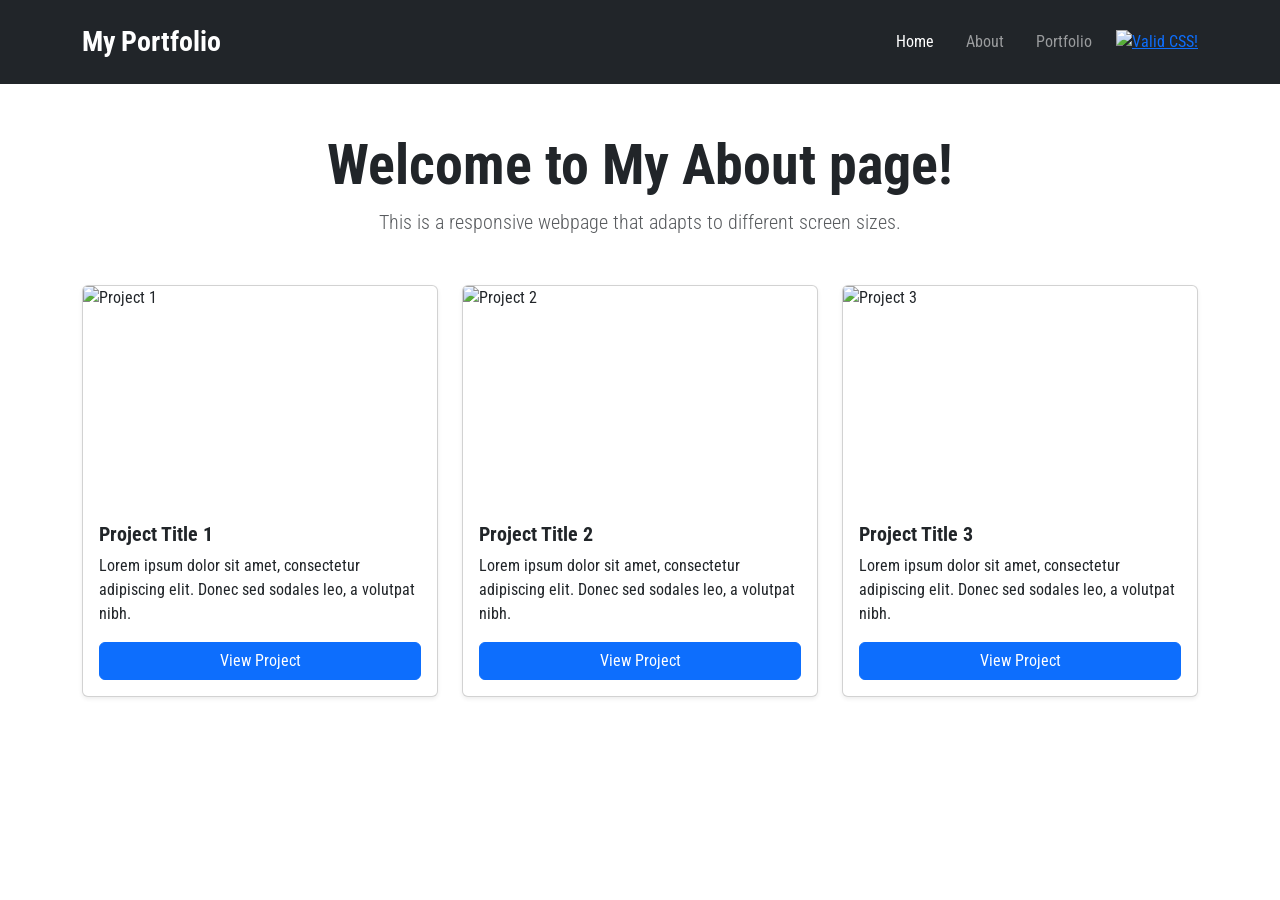
==== about.html @ c58e8b4d "added boostrap nav bar, removed use of header.css, added more content to the project cards, added a " ====
<!DOCTYPE html>
<html lang="en">
<head>
    <meta charset="UTF-8">
    <meta name="viewport" content="width=device-width, initial-scale=1.0">
    <title>Portfolio</title>  
    <link href="https://cdn.jsdelivr.net/npm/bootstrap@5.3.3/dist/css/bootstrap.min.css" rel="stylesheet" integrity="sha384-QWTKZyjpPEjISv5WaRU9OFeRpok6YctnYmDr5pNlyT2bRjXh0JMhjY6hW+ALEwIH" crossorigin="anonymous">
    <link rel="preconnect" href="https://fonts.googleapis.com">
    <link rel="preconnect" href="https://fonts.gstatic.com" crossorigin>
    <link href="https://fonts.googleapis.com/css2?family=Roboto+Condensed:ital,wght@0,100..900;1,100..900&display=swap" rel="stylesheet">
    <link rel="stylesheet" href="css/main.css">
</head>
<body>
    
    <nav class="navbar navbar-expand-md navbar-dark bg-dark p-3">
        <div class="container">
            
            <a class="navbar-brand fw-bold fs-3" href="#">My Portfolio</a>

            <button class="navbar-toggler" type="button" data-bs-toggle="collapse" data-bs-target="#navbarNav" aria-controls="navbarNav" aria-expanded="false" aria-label="Toggle navigation">
                <span class="navbar-toggler-icon"></span>
            </button>

            <div class="collapse navbar-collapse" id="navbarNav">
                <ul class="navbar-nav ms-auto align-items-center gap-3">
                    
                    <li class="nav-item">
                        <a class="nav-link active" aria-current="page" href="index.html">Home</a>
                    </li>
                    <li class="nav-item">
                        <a class="nav-link" href="about.html">About</a>
                    </li>
                    <li class="nav-item">
                        <a class="nav-link" href="portfolio.html">Portfolio</a>
                    </li>

                    <li class="nav-item">
                        <a href="https://jigsaw.w3.org/css-validator/check/referer">
                            <img style="border:0;width:88px;height:31px"
                                src="https://jigsaw.w3.org/css-validator/images/vcss-blue"
                                alt="Valid CSS!" />
                        </a>
                    </li>
                </ul>
            </div>
        </div>
    </nav>    

    <main class="py-5">
        <div class="container text-center mb-5">
            <h1 class="display-4 fw-bold">Welcome to My About page!</h1>
            <p class="lead text-muted">This is a responsive webpage that adapts to different screen sizes.</p>
        </div>

        <div class="container">
            <div class="row g-4">
                <div class="col-md-4">
                    <div class="card h-100 shadow-sm">
                        <img src="https://picsum.photos/300/200?random=1" class="card-img-top object-fit-cover" style="height: 220px;" alt="Project 1">
                        <div class="card-body d-flex flex-column">
                            <h5 class="card-title fw-bold">Project Title 1</h5>
                            <p class="card-text">Lorem ipsum dolor sit amet, consectetur adipiscing elit. Donec sed sodales leo, a volutpat nibh.</p>
                            <a href="#" class="btn btn-primary mt-auto">View Project</a>
                        </div>
                    </div>
                </div>

                <div class="col-md-4">
                    <div class="card h-100 shadow-sm">
                        <img src="https://picsum.photos/300/200?random=2" class="card-img-top object-fit-cover" style="height: 220px;" alt="Project 2">
                        <div class="card-body d-flex flex-column">
                            <h5 class="card-title fw-bold">Project Title 2</h5>
                            <p class="card-text">Lorem ipsum dolor sit amet, consectetur adipiscing elit. Donec sed sodales leo, a volutpat nibh.</p>
                            <a href="#" class="btn btn-primary mt-auto">View Project</a>
                        </div>
                    </div>
                </div>

                <div class="col-md-4">
                    <div class="card h-100 shadow-sm">
                        <img src="https://picsum.photos/300/200?random=3" class="card-img-top object-fit-cover" style="height: 220px;" alt="Project 3">
                        <div class="card-body d-flex flex-column">
                            <h5 class="card-title fw-bold">Project Title 3</h5>
                            <p class="card-text">Lorem ipsum dolor sit amet, consectetur adipiscing elit. Donec sed sodales leo, a volutpat nibh.</p>
                            <a href="#" class="btn btn-primary mt-auto">View Project</a>
                        </div>
                    </div>
                </div>
            </div>
        </div>
    </main>
    
    <script src="https://cdn.jsdelivr.net/npm/bootstrap@5.3.3/dist/js/bootstrap.bundle.min.js" integrity="sha384-YvpcrYf0tY3lHB60NNkmXc5s9fDVZLESaAA55NDzOxhy9GkcIdslK1eN7N6jIeHz" crossorigin="anonymous"></script>
</body>
</html>
---- css/main.css ----
body {
    font-family: 'Roboto Condensed', sans-serif;
}

header, .logo, #navMenu {
    font-family: system-ui, -apple-system, "Segoe UI", Roboto, "Helvetica Neue", Arial, sans-serif;
}

.card-img-top {
    height: 220px;
    object-fit: cover;
    object-position: center;
}

.card {
    transition: transform 0.2s;
}

.card:hover {
    transform: translateY(-5px);
    box-shadow: 0 4px 15px rgba(0,0,0,0.1);
}
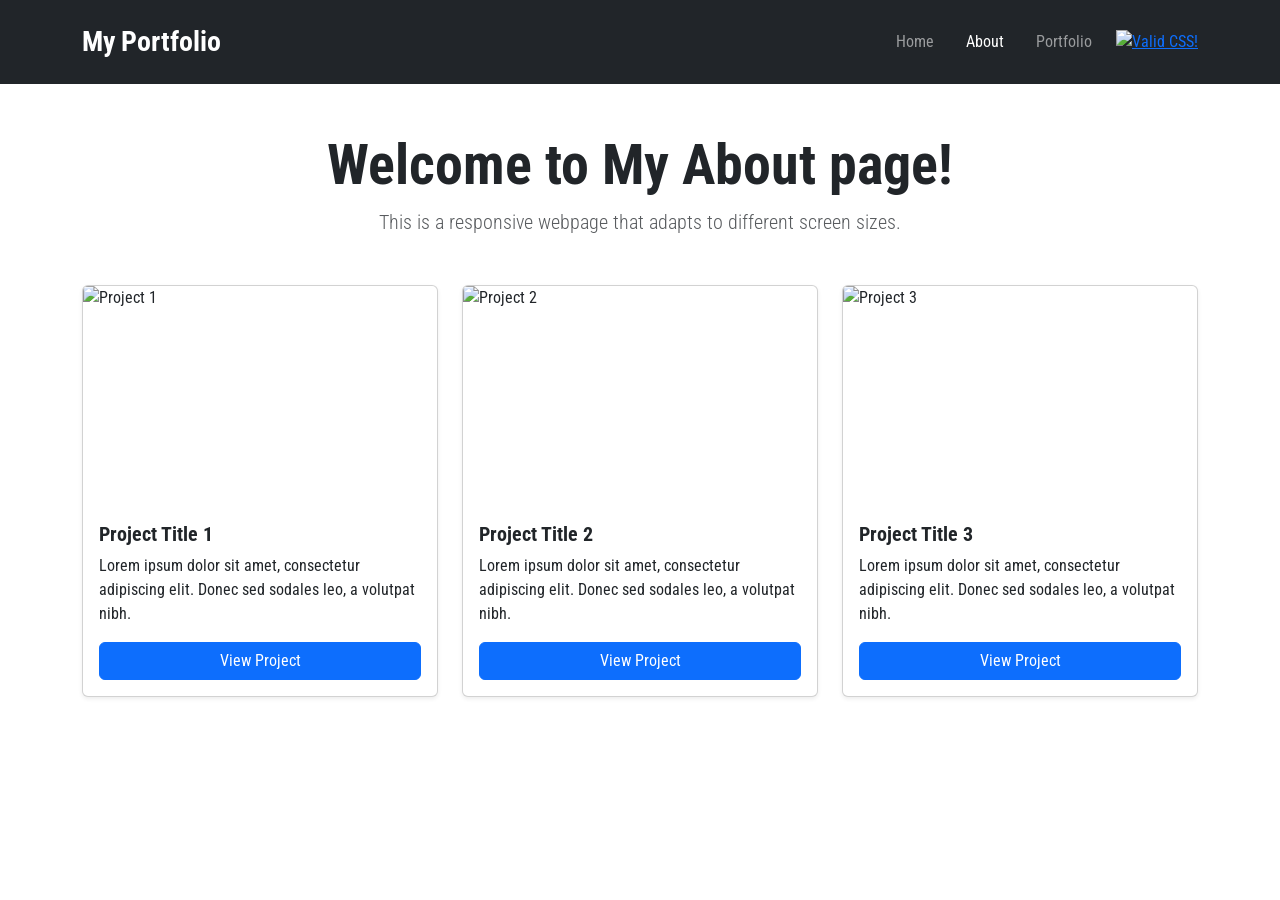
==== commit e4144051: "changes to active label on navbar within about.html, index.html, and portfolio.html. Additionally, a" ====
--- a/about.html
+++ b/about.html
@@ -25,10 +25,10 @@
                 <ul class="navbar-nav ms-auto align-items-center gap-3">
                     
                     <li class="nav-item">
-                        <a class="nav-link active" aria-current="page" href="index.html">Home</a>
+                        <a class="nav-link" aria-current="page" href="index.html">Home</a>
                     </li>
                     <li class="nav-item">
-                        <a class="nav-link" href="about.html">About</a>
+                        <a class="nav-link active" href="about.html">About</a>
                     </li>
                     <li class="nav-item">
                         <a class="nav-link" href="portfolio.html">Portfolio</a>
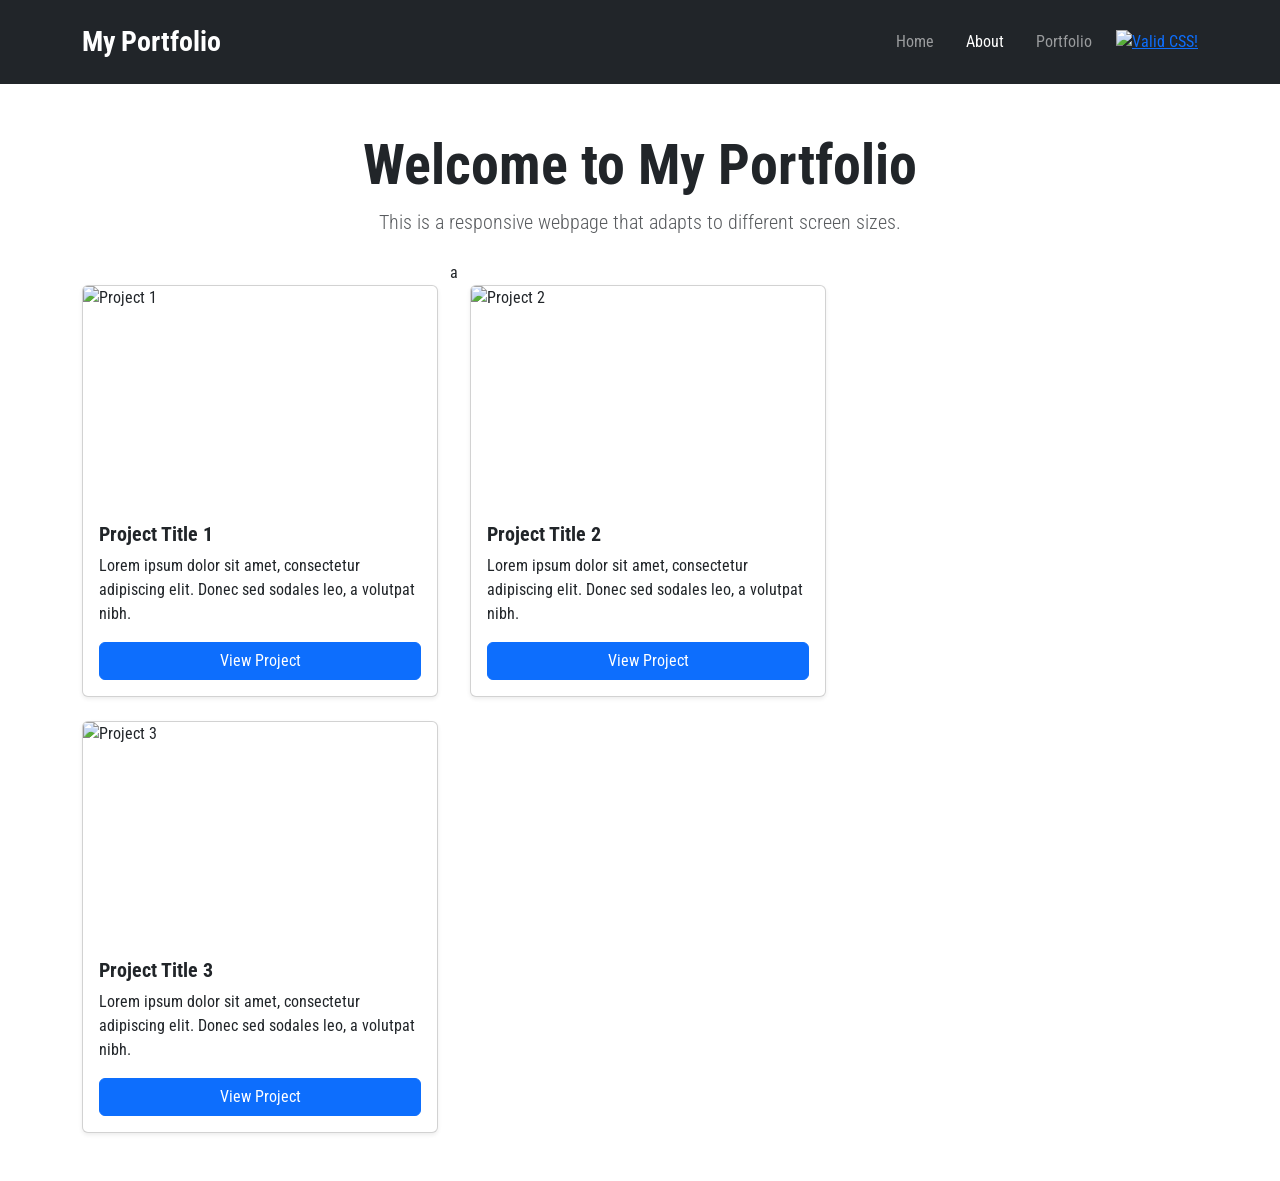
==== commit db74ef9a: "removed / from w3c badge image, changed h5 to h2 in all html files, added h5 to to card class title" ====
--- a/about.html
+++ b/about.html
@@ -38,7 +38,7 @@
                         <a href="https://jigsaw.w3.org/css-validator/check/referer">
                             <img style="border:0;width:88px;height:31px"
                                 src="https://jigsaw.w3.org/css-validator/images/vcss-blue"
-                                alt="Valid CSS!" />
+                                alt="Valid CSS!">
                         </a>
                     </li>
                 </ul>
@@ -48,7 +48,7 @@
 
     <main class="py-5">
         <div class="container text-center mb-5">
-            <h1 class="display-4 fw-bold">Welcome to My About page!</h1>
+            <h1 class="display-4 fw-bold">Welcome to My Portfolio</h1>
             <p class="lead text-muted">This is a responsive webpage that adapts to different screen sizes.</p>
         </div>
 
@@ -58,18 +58,18 @@
                     <div class="card h-100 shadow-sm">
                         <img src="https://picsum.photos/300/200?random=1" class="card-img-top object-fit-cover" style="height: 220px;" alt="Project 1">
                         <div class="card-body d-flex flex-column">
-                            <h5 class="card-title fw-bold">Project Title 1</h5>
+                            <h2 class="h5 card-title fw-bold">Project Title 1</h2>
                             <p class="card-text">Lorem ipsum dolor sit amet, consectetur adipiscing elit. Donec sed sodales leo, a volutpat nibh.</p>
                             <a href="#" class="btn btn-primary mt-auto">View Project</a>
                         </div>
                     </div>
-                </div>
+                </div>a
 
                 <div class="col-md-4">
                     <div class="card h-100 shadow-sm">
                         <img src="https://picsum.photos/300/200?random=2" class="card-img-top object-fit-cover" style="height: 220px;" alt="Project 2">
                         <div class="card-body d-flex flex-column">
-                            <h5 class="card-title fw-bold">Project Title 2</h5>
+                            <h2 class="h5 card-title fw-bold">Project Title 2</h2>
                             <p class="card-text">Lorem ipsum dolor sit amet, consectetur adipiscing elit. Donec sed sodales leo, a volutpat nibh.</p>
                             <a href="#" class="btn btn-primary mt-auto">View Project</a>
                         </div>
@@ -80,7 +80,7 @@
                     <div class="card h-100 shadow-sm">
                         <img src="https://picsum.photos/300/200?random=3" class="card-img-top object-fit-cover" style="height: 220px;" alt="Project 3">
                         <div class="card-body d-flex flex-column">
-                            <h5 class="card-title fw-bold">Project Title 3</h5>
+                            <h2 class="h5 card-title fw-bold">Project Title 3</h2>
                             <p class="card-text">Lorem ipsum dolor sit amet, consectetur adipiscing elit. Donec sed sodales leo, a volutpat nibh.</p>
                             <a href="#" class="btn btn-primary mt-auto">View Project</a>
                         </div>
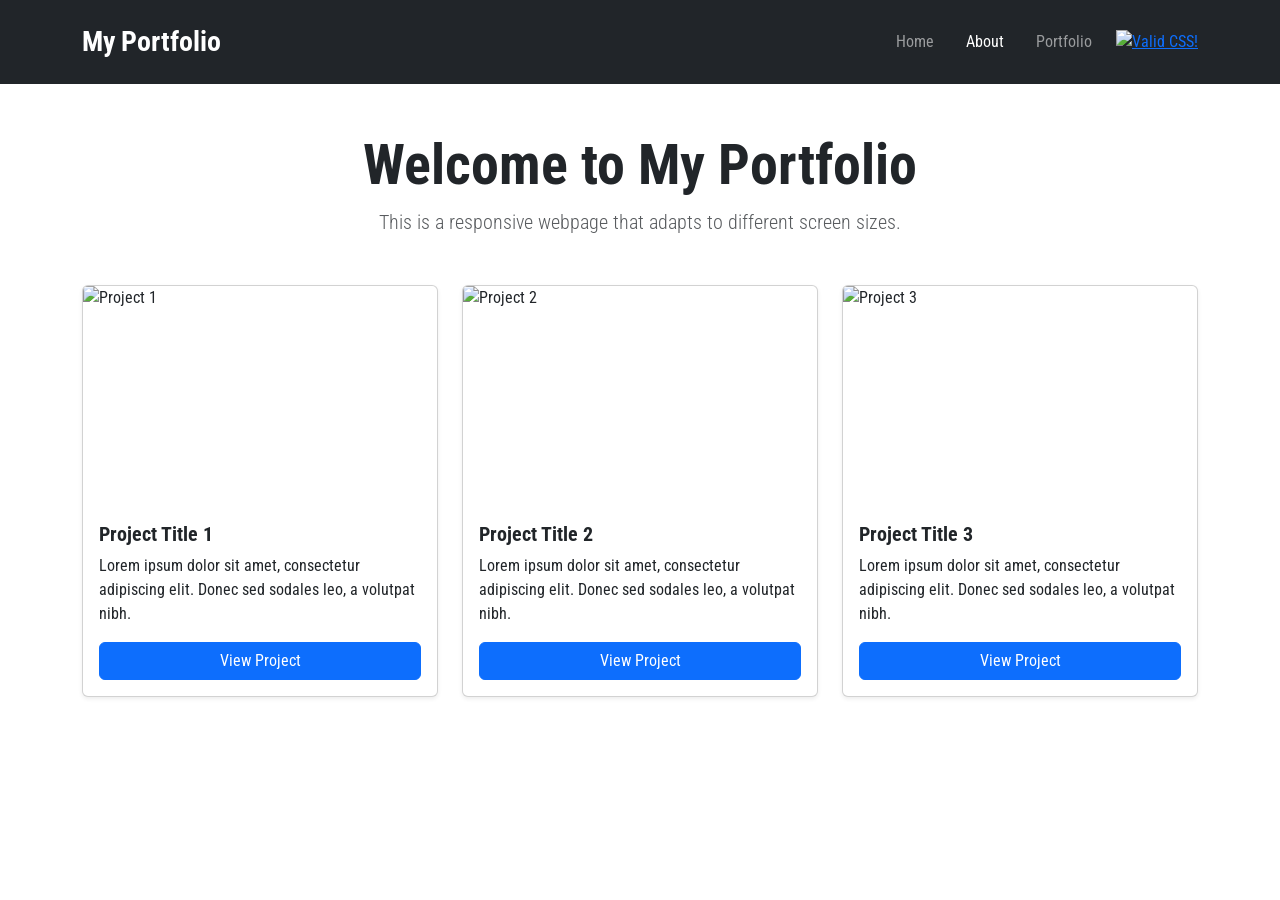
==== commit 61715dee: "removed 'a' from the end of the line in portfolio.html, index.html, and about.html to fix a typo. br" ====
--- a/about.html
+++ b/about.html
@@ -63,7 +63,7 @@
                             <a href="#" class="btn btn-primary mt-auto">View Project</a>
                         </div>
                     </div>
-                </div>a
+                </div>
 
                 <div class="col-md-4">
                     <div class="card h-100 shadow-sm">
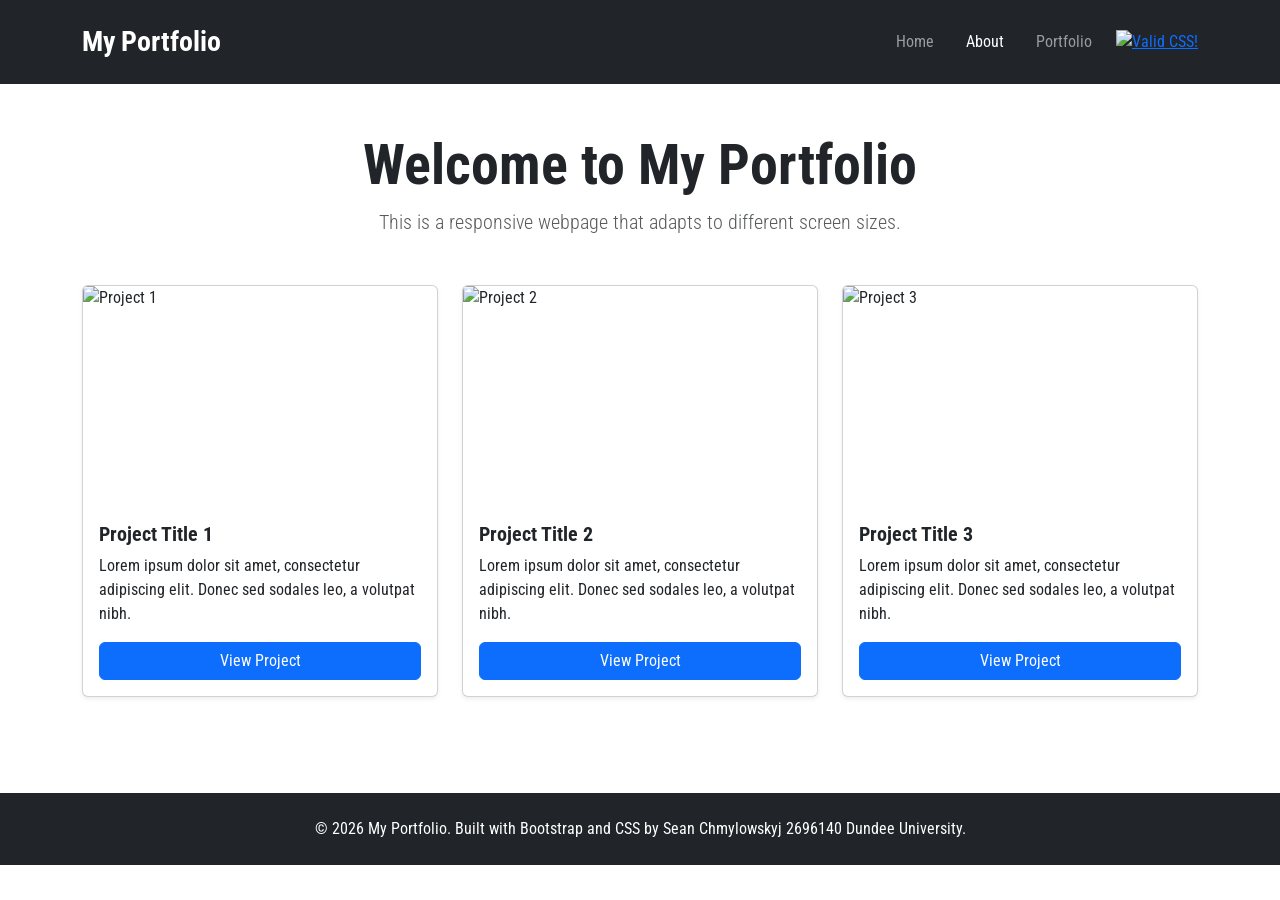
==== commit 1aea17cd: "added footer to index.html and about.html, fixed nav bar active links in index.html and about.html, " ====
--- a/about.html
+++ b/about.html
@@ -89,6 +89,12 @@
             </div>
         </div>
     </main>
+
+    <footer class="bg-dark text-white text-center py-4 mt-5">
+        <div class="container">
+            <p class="mb-0">© 2026 My Portfolio. Built with Bootstrap and CSS by Sean Chmylowskyj 2696140 Dundee University.</p>
+        </div>
+    </footer>
     
     <script src="https://cdn.jsdelivr.net/npm/bootstrap@5.3.3/dist/js/bootstrap.bundle.min.js" integrity="sha384-YvpcrYf0tY3lHB60NNkmXc5s9fDVZLESaAA55NDzOxhy9GkcIdslK1eN7N6jIeHz" crossorigin="anonymous"></script>
 </body>
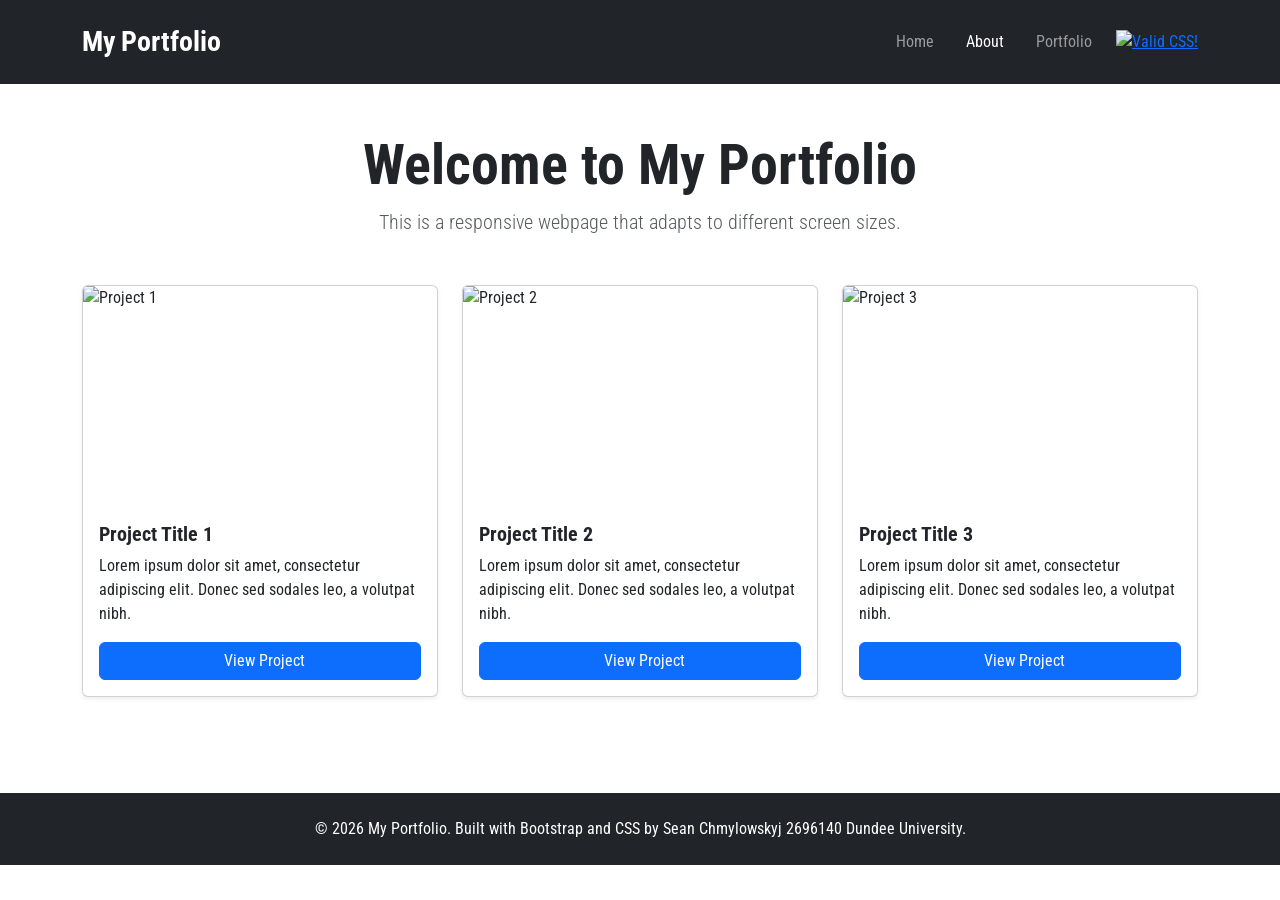
==== commit 1e7b3d36: "changed resolution of images in cards, added icons to buttons, and updated CSS validation link in in" ====
--- a/about.html
+++ b/about.html
@@ -35,7 +35,7 @@
                     </li>
 
                     <li class="nav-item">
-                        <a href="https://jigsaw.w3.org/css-validator/check/referer">
+                        <a href="https://jigsaw.w3.org/css-validator/validator?uri=https://seanmylo-sketch.github.io/Portfolio/">
                             <img style="border:0;width:88px;height:31px"
                                 src="https://jigsaw.w3.org/css-validator/images/vcss-blue"
                                 alt="Valid CSS!">
@@ -56,33 +56,39 @@
             <div class="row g-4">
                 <div class="col-md-4">
                     <div class="card h-100 shadow-sm">
-                        <img src="https://picsum.photos/300/200?random=1" class="card-img-top object-fit-cover" style="height: 220px;" alt="Project 1">
+                        <img src="https://picsum.photos/600/400?random=1" class="card-img-top object-fit-cover" style="height: 220px;" alt="Project 1">
                         <div class="card-body d-flex flex-column">
                             <h2 class="h5 card-title fw-bold">Project Title 1</h2>
                             <p class="card-text">Lorem ipsum dolor sit amet, consectetur adipiscing elit. Donec sed sodales leo, a volutpat nibh.</p>
-                            <a href="#" class="btn btn-primary mt-auto">View Project</a>
+                            <a href="#" class="btn btn-primary mt-auto">
+                                <i class="fa-solid fa-arrow-right-to-bracket me-2"></i>View Project
+                            </a>
                         </div>
                     </div>
                 </div>
 
                 <div class="col-md-4">
                     <div class="card h-100 shadow-sm">
-                        <img src="https://picsum.photos/300/200?random=2" class="card-img-top object-fit-cover" style="height: 220px;" alt="Project 2">
+                        <img src="https://picsum.photos/600/400?random=2" class="card-img-top object-fit-cover" style="height: 220px;" alt="Project 2">
                         <div class="card-body d-flex flex-column">
                             <h2 class="h5 card-title fw-bold">Project Title 2</h2>
                             <p class="card-text">Lorem ipsum dolor sit amet, consectetur adipiscing elit. Donec sed sodales leo, a volutpat nibh.</p>
-                            <a href="#" class="btn btn-primary mt-auto">View Project</a>
+                            <a href="#" class="btn btn-primary mt-auto">
+                                <i class="fa-solid fa-arrow-right-to-bracket me-2"></i>View Project
+                            </a>
                         </div>
                     </div>
                 </div>
 
                 <div class="col-md-4">
                     <div class="card h-100 shadow-sm">
-                        <img src="https://picsum.photos/300/200?random=3" class="card-img-top object-fit-cover" style="height: 220px;" alt="Project 3">
+                        <img src="https://picsum.photos/600/400?random=3" class="card-img-top object-fit-cover" style="height: 220px;" alt="Project 3">
                         <div class="card-body d-flex flex-column">
                             <h2 class="h5 card-title fw-bold">Project Title 3</h2>
                             <p class="card-text">Lorem ipsum dolor sit amet, consectetur adipiscing elit. Donec sed sodales leo, a volutpat nibh.</p>
-                            <a href="#" class="btn btn-primary mt-auto">View Project</a>
+                            <a href="#" class="btn btn-primary mt-auto">
+                                <i class="fa-solid fa-arrow-right-to-bracket me-2"></i>View Project
+                            </a>
                         </div>
                     </div>
                 </div>
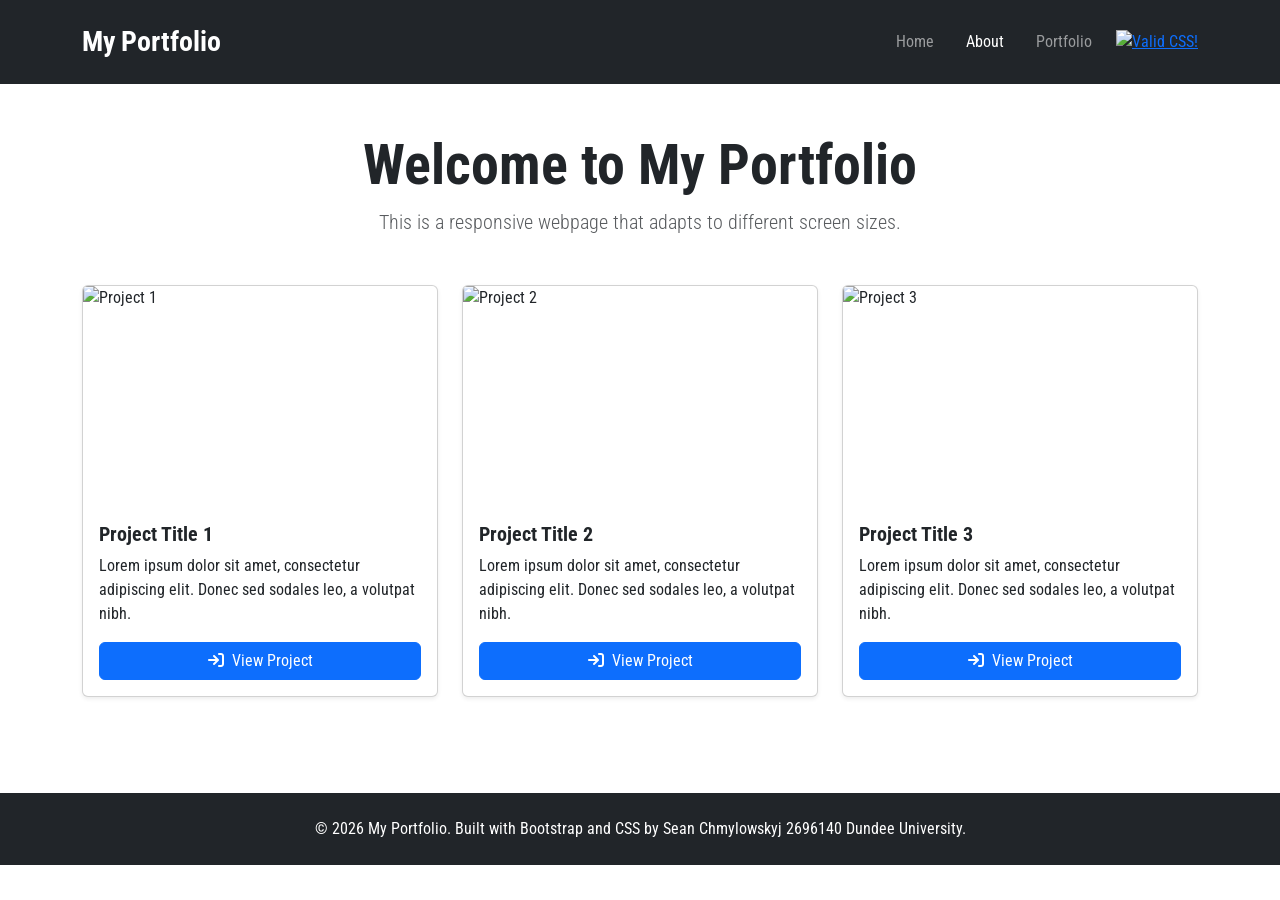
==== commit 1234d688: "added font-awesome icons to project cards and updated image sizes for better visual appeal" ====
--- a/about.html
+++ b/about.html
@@ -9,6 +9,7 @@
     <link rel="preconnect" href="https://fonts.gstatic.com" crossorigin>
     <link href="https://fonts.googleapis.com/css2?family=Roboto+Condensed:ital,wght@0,100..900;1,100..900&display=swap" rel="stylesheet">
     <link rel="stylesheet" href="css/main.css">
+    <link rel="stylesheet" href="https://cdnjs.cloudflare.com/ajax/libs/font-awesome/6.0.0/css/all.min.css">
 </head>
 <body>
     
